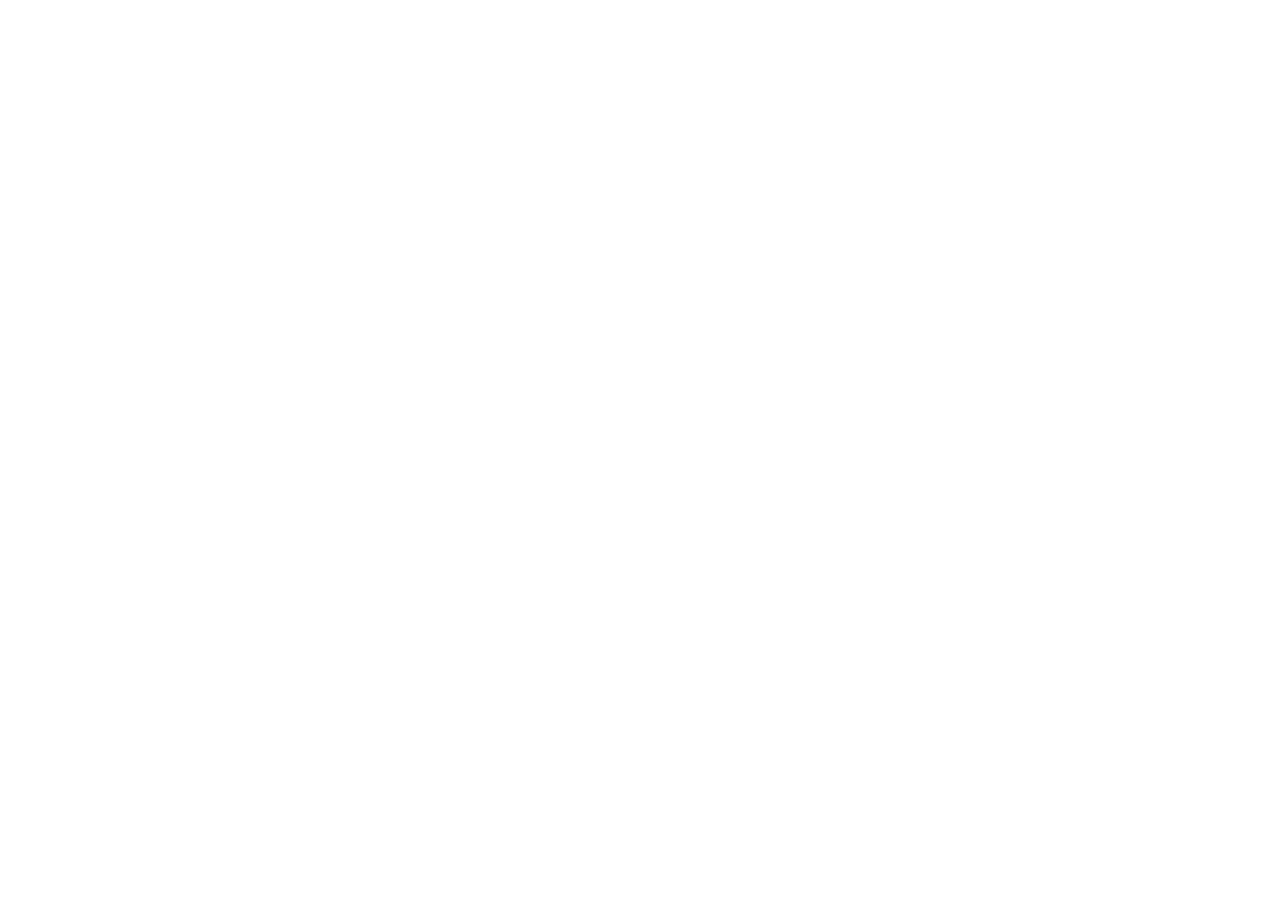
==== index.html @ c235eced "Creacion de archivos basicos" ====
<!DOCTYPE html>
<html lang="es">
  <head>
    <meta charset="UTF-8" />
    <meta name="viewport" content="width=device-width, initial-scale=1.0" />
    <title>Curso HTML CSS JS</title>
    <link rel="stylesheet" href="style.css" />
  </head>
  <body>
    
    <script src="script.js"></script>
  </body>
</html>
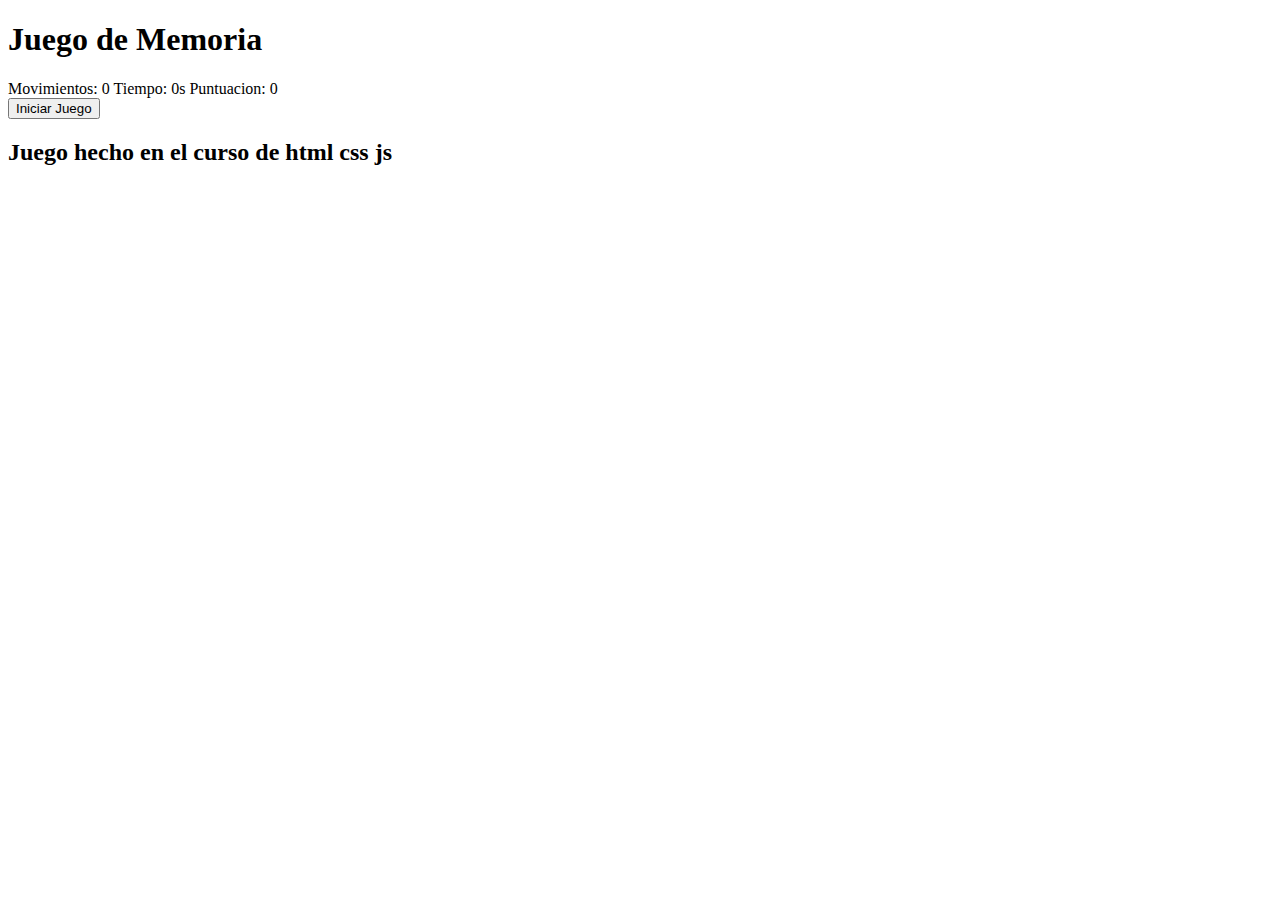
==== commit 462784d9: "html basico" ====
--- a/index.html
+++ b/index.html
@@ -7,7 +7,23 @@
     <link rel="stylesheet" href="style.css" />
   </head>
   <body>
-    
+    <header class="container">
+      <h1>Juego de Memoria</h1>
+    </header>
+    <main>
+        <section id="game-info" class="game-info">
+            <span id="moves">Movimientos: 0</span>
+            <span id="timer">Tiempo: 0s</span>
+            <span id="score">Puntuacion: 0</span>
+        </section>
+        <section>
+            <button id="start-stop-btn">Iniciar Juego</button>
+        </section>
+        <section id="game-board"></section>
+    </main>
+    <footer>
+        <h2>Juego hecho en el curso de html css js</h2>
+    </footer>
     <script src="script.js"></script>
   </body>
 </html>
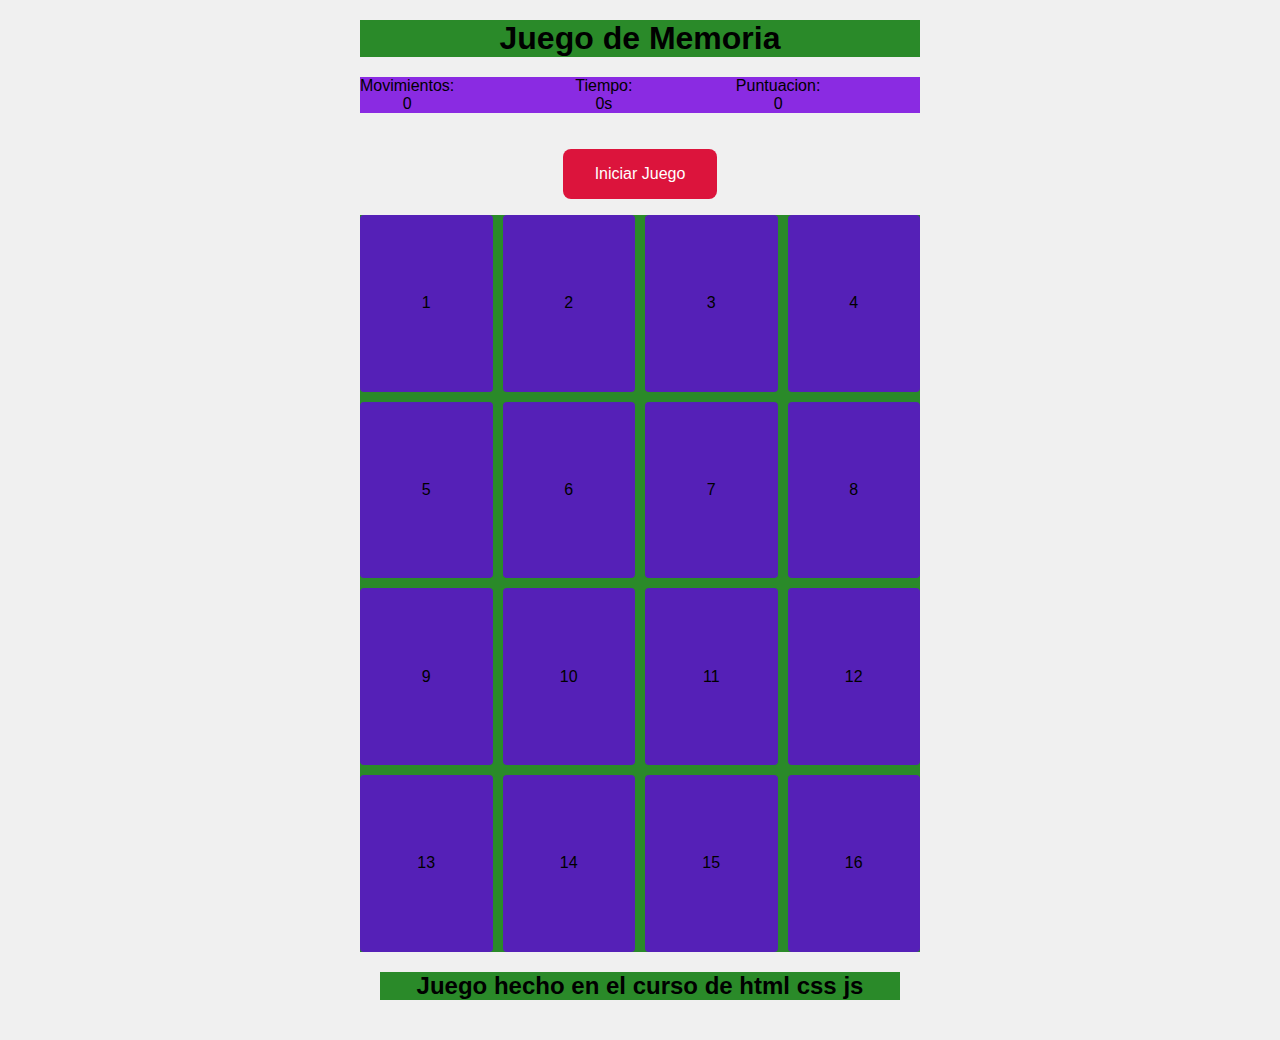
==== commit 1c0669d9: "terminados los cambios de los estilos en el juego de memoria" ====
--- a/index.html
+++ b/index.html
@@ -7,8 +7,9 @@
     <link rel="stylesheet" href="style.css" />
   </head>
   <body>
-    <header class="container">
-      <h1>Juego de Memoria</h1>
+    <div class="container">
+    <header>
+      <h1 class="title">Juego de Memoria</h1>
     </header>
     <main>
         <section id="game-info" class="game-info">
@@ -19,11 +20,29 @@
         <section>
             <button id="start-stop-btn">Iniciar Juego</button>
         </section>
-        <section id="game-board"></section>
+        <section id="game-board">
+          <article class="card">1</article>
+          <article class="card">2</article>
+          <article class="card">3</article>
+          <article class="card">4</article>
+          <article class="card">5</article>
+          <article class="card">6</article>
+          <article class="card">7</article>
+          <article class="card">8</article>
+          <article class="card">9</article>
+          <article class="card">10</article>
+          <article class="card">11</article>
+          <article class="card">12</article>
+          <article class="card">13</article>
+          <article class="card">14</article>
+          <article class="card">15</article>
+          <article class="card">16</article>
+        </section>
     </main>
     <footer>
-        <h2>Juego hecho en el curso de html css js</h2>
+        <h2 class="footer">Juego hecho en el curso de html css js</h2>
     </footer>
     <script src="script.js"></script>
+    </div>
   </body>
 </html>
--- a/style.css
+++ b/style.css
@@ -0,0 +1,122 @@
+*{
+    margin: 0;
+    padding: 0;
+    box-sizing: border-box;
+}
+
+body{
+    font-family: 'Lucida Sans', 'Lucida Sans Regular', 'Lucida Grande', 'Lucida Sans Unicode', Geneva, Verdana, sans-serif;
+    display: flex;
+    justify-content: center;
+    align-items: center;
+    min-height: 100vh;
+    background-color: #f0f0f0;
+}
+
+.container{
+    text-align: center;
+    max-width: 37.5rem;
+    margin: 0 auto;
+    padding: 1.25rem;
+}
+
+h1.title{
+    background-color: rgb(42,138,41);
+    margin-bottom: 1.25rem;
+}
+
+h2.footer{
+    margin: 1.25rem;
+    background-color: rgb(42,138,41);
+}
+
+.game-info{
+    background-color:blueviolet;
+    display: flex;
+    justify-content: space-between;
+    margin-bottom: 1.25rem;
+    gap: 0.8rem;
+}
+
+.game-info span{
+    display: grid;
+    grid-template-columns:repeat(4,1fr);
+}
+
+#start-stop-btn{
+    background-color: crimson;
+    border: none;
+    color: white;
+    padding: 1rem 2rem;
+    text-align: center;
+    text-decoration: none;
+    display: inline-flex;
+    font-size: 1rem;
+    margin: 1rem 0.0625rem;
+    cursor: pointer;
+    border-radius: 0.5rem;
+    transition: background-color 0.3s ease;
+}
+
+#start-stop-btn:hover{
+    background-color: darkred;
+}
+
+#game-board{
+    background-color: rgb(42,138,41);
+    display: grid;
+    grid-template-columns: repeat(4, 1fr);
+    gap: 0.625rem;
+    max-width: 37.5rem;
+    margin: 0 auto;
+    animation: fadeIn 0.5s ease-in-out;
+}
+
+.card{
+    aspect-ratio: 3/4;
+    background-color: #5520b7;
+    display: flex;
+    justify-content: center;
+    align-items: center;
+    cursor: pointer;
+    transition: transform 0.3s, background-color 0.3s;
+    border-radius: 0.25rem;
+}
+
+.card.flipped{
+    transform: rotateY(180deg);
+    background-color: whitesmoke;
+    font-size: 2rem;
+}
+
+.hidden{
+    display: none;
+}
+
+#game-board.fade-out{
+    animation: fadeOut 0.5s ease-in-out;
+}
+
+@media (max-width: 37.5rem){
+    #game-board{
+        grid-template-columns: repeat(3, 1fr);
+    }
+}
+
+@keyframes fadeIn{
+    from{
+        opacity: 0;
+    }
+    to{
+        opacity: 1;
+    }
+}
+
+@keyframes fadeOut{
+    from{
+        opacity: 1;
+    }
+    to{
+        opacity: 0;
+    }
+}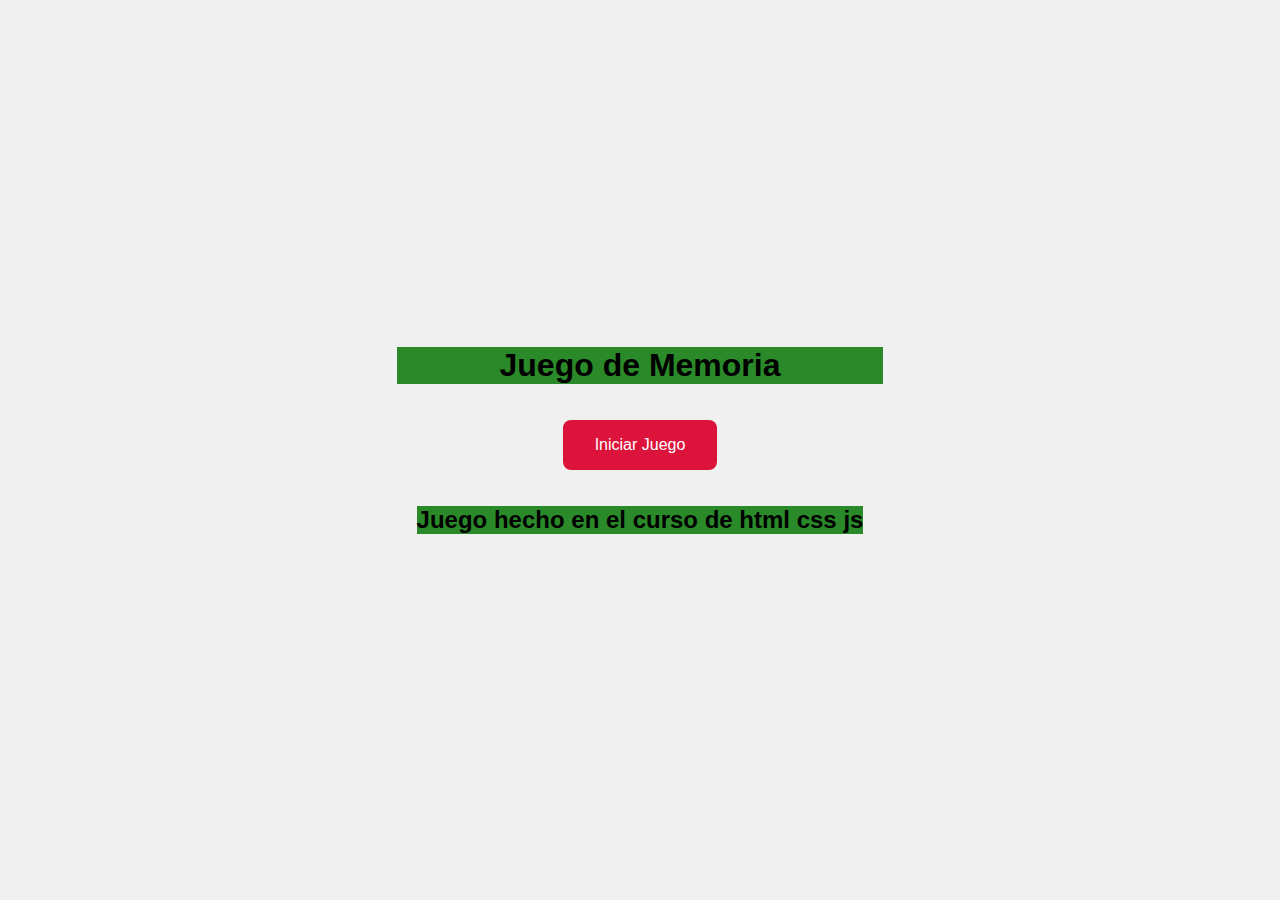
==== commit 731410d9: "juego terminado" ====
--- a/index.html
+++ b/index.html
@@ -12,7 +12,7 @@
       <h1 class="title">Juego de Memoria</h1>
     </header>
     <main>
-        <section id="game-info" class="game-info">
+        <section id="game-info" class="game-info hidden">
             <span id="moves">Movimientos: 0</span>
             <span id="timer">Tiempo: 0s</span>
             <span id="score">Puntuacion: 0</span>
@@ -20,29 +20,13 @@
         <section>
             <button id="start-stop-btn">Iniciar Juego</button>
         </section>
-        <section id="game-board">
-          <article class="card">1</article>
-          <article class="card">2</article>
-          <article class="card">3</article>
-          <article class="card">4</article>
-          <article class="card">5</article>
-          <article class="card">6</article>
-          <article class="card">7</article>
-          <article class="card">8</article>
-          <article class="card">9</article>
-          <article class="card">10</article>
-          <article class="card">11</article>
-          <article class="card">12</article>
-          <article class="card">13</article>
-          <article class="card">14</article>
-          <article class="card">15</article>
-          <article class="card">16</article>
+        <section id="game-board" class="game-board">
         </section>
     </main>
     <footer>
         <h2 class="footer">Juego hecho en el curso de html css js</h2>
     </footer>
-    <script src="script.js"></script>
+    <script src="app.js"></script>
     </div>
   </body>
 </html>
--- a/style.css
+++ b/style.css
@@ -62,10 +62,10 @@
     background-color: darkred;
 }
 
-#game-board{
+.game-board{
     background-color: rgb(42,138,41);
     display: grid;
-    grid-template-columns: repeat(4, 1fr);
+    grid-template-columns: repeat(8, 1fr);
     gap: 0.625rem;
     max-width: 37.5rem;
     margin: 0 auto;
@@ -93,7 +93,7 @@
     display: none;
 }
 
-#game-board.fade-out{
+.game-board.fade-out{
     animation: fadeOut 0.5s ease-in-out;
 }
 
